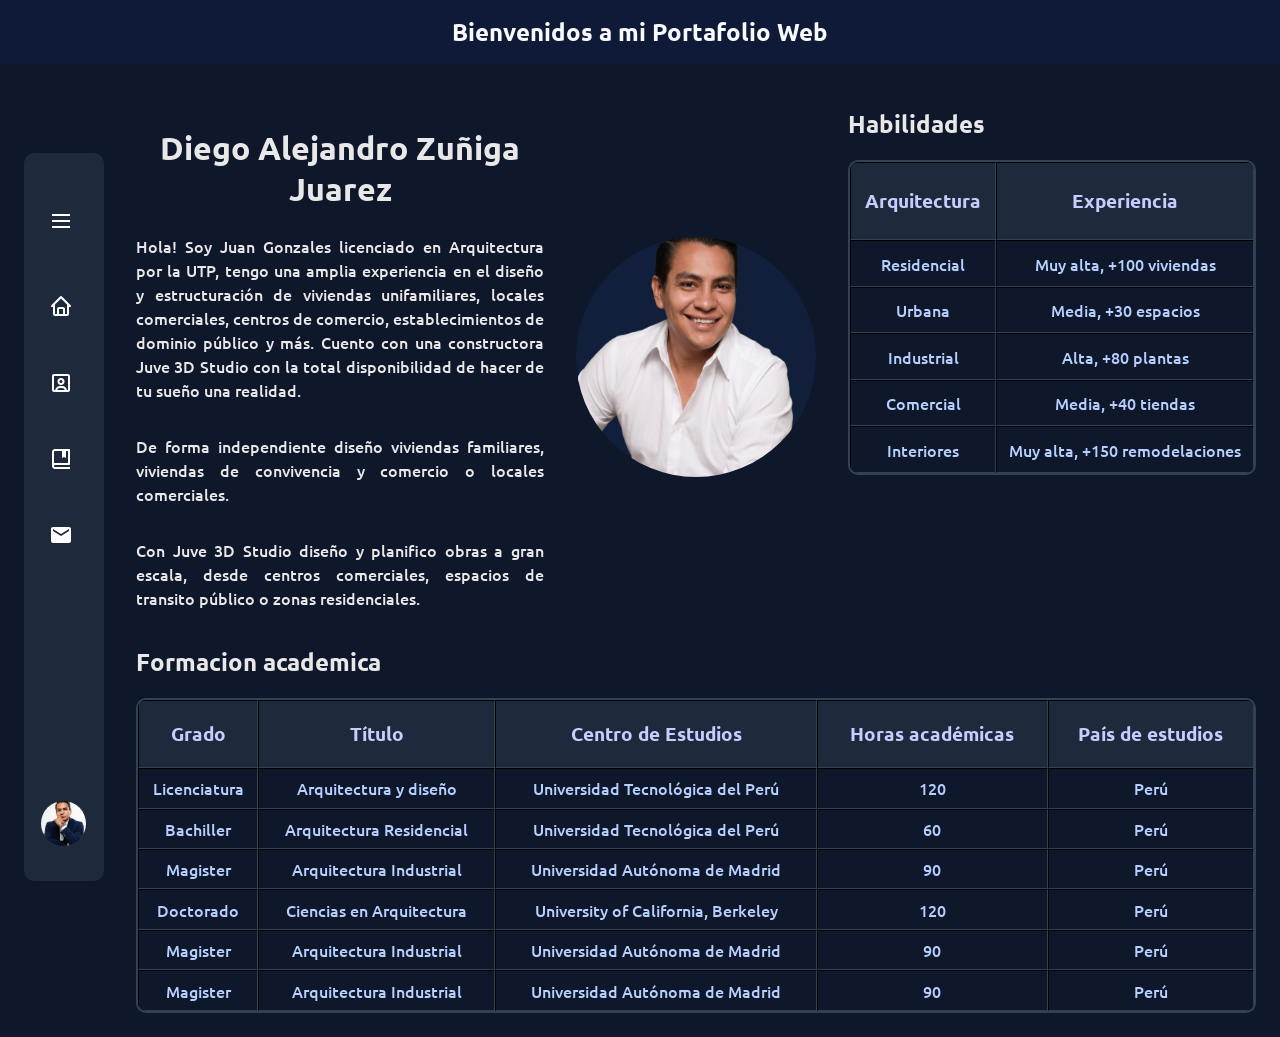
==== View/AboutMe.html @ 306dd465 "Correciones 17.05" ====
<!DOCTYPE html>
<html lang="es">

<head>
    <meta charset="UTF-8">
    <title>Juan Pablo Gonzales Rojas</title>
    <link rel="stylesheet" href="../CSS/Style-AboutMe.css">
    <link rel="Stylesheet" href="../CSS/Style-Sidebar.css">
    <link rel="Stylesheet" href="../CSS/Style-Body-Header.css">
    <link rel="preconnect" href="https://fonts.googleapis.com">
    <link rel="preconnect" href="https://fonts.gstatic.com" crossorigin>
    <link
        href="https://fonts.googleapis.com/css2?family=Ubuntu:ital,wght@0,300;0,400;0,500;0,700;1,300;1,400;1,500;1,700&display=swap"
        rel="stylesheet">

</head>

<body>
    <header>
        <h2>Bienvenidos a mi Portafolio Web</h2>
    </header>

    <div class="app_container">
        <aside class="sidebar">
            <ul class="sidebar_list">
                <li class="sidebar_element">
                    <svg xmlns="http://www.w3.org/2000/svg" width="24" height="24" fill="currentColor"
                        viewBox="0 0 24 24" class="sidebar_icon sidebar_icon-logo">
                        <path d="M3 5h18v2H3zm0 6h18v2H3zm0 6h18v2H3z"></path>
                    </svg>
                    <div class="sidebar_hide">
                        <h1 class="sidebar_text sidebar_text-logo">Menú</h1>
                    </div>
                </li>

                <li class="sidebar_element">
                    <a href="./Index.html" class="sidebar_link">
                        <svg xmlns="http://www.w3.org/2000/svg" width="24" height="24" fill="currentColor"
                            viewBox="0 0 24 24" class="sidebar_icon">
                            <path
                                d="M3 13h1v7c0 1.1.9 2 2 2h12c1.1 0 2-.9 2-2v-7h1c.4 0 .77-.24.92-.62.15-.37.07-.8-.22-1.09l-8.99-9a.996.996 0 0 0-1.41 0l-9.01 9c-.29.29-.37.72-.22 1.09s.52.62.92.62Zm7 7v-5h4v5zm2-15.59 6 6V20h-2v-5c0-1.1-.9-2-2-2h-4c-1.1 0-2 .9-2 2v5H6v-9.59z">
                            </path>
                        </svg>
                        <div class="sidebar_hide">
                            <p class="sidebar_text">Inicio</p>
                        </div>
                    </a>
                </li>

                <li class="sidebar_element">
                    <a href="./AboutMe.html" class="sidebar_link">
                        <svg xmlns="http://www.w3.org/2000/svg" width="24" height="24" fill="currentColor"
                            viewBox="0 0 24 24" class="sidebar_icon">
                            <path
                                d="M12 7c-2 0-3.5 1.5-3.5 3.5S10 14 12 14s3.5-1.5 3.5-3.5S14 7 12 7m0 5c-.88 0-1.5-.62-1.5-1.5S11.12 9 12 9s1.5.62 1.5 1.5S12.88 12 12 12">
                            </path>
                            <path
                                d="M19 3H5c-1.1 0-2 .9-2 2v14c0 1.1.9 2 2 2h14c1.1 0 2-.9 2-2V5c0-1.1-.9-2-2-2M8.18 19c.41-1.16 1.51-2 2.82-2h2c1.3 0 2.4.84 2.82 2H8.19Zm9.71 0a5 5 0 0 0-4.9-4h-2c-2.41 0-4.43 1.72-4.9 4h-1.1V5h14v14z">
                            </path>
                        </svg>
                        <div class="sidebar_hide">
                            <p class="sidebar_text">Sobre mí</p>
                        </div>
                    </a>
                </li>

                <li class="sidebar_element">
                    <a href="Projects.html" class="sidebar_link">
                        <svg xmlns="http://www.w3.org/2000/svg" width="24" height="24" fill="currentColor"
                            viewBox="0 0 24 24" class="sidebar_icon">
                            <path
                                d="M20 2H6C4.35 2 3 3.35 3 5v14c0 1.65 1.35 3 3 3h15v-2H6c-.55 0-1-.45-1-1s.45-1 1-1h14c.55 0 1-.45 1-1V3c0-.55-.45-1-1-1m-6 14H6c-.35 0-.69.07-1 .18V5c0-.55.45-1 1-1h7v7l2-1 2 1V4h2v12z">
                            </path>
                        </svg>
                        <div class="sidebar_hide">
                            <p class="sidebar_text">Proyectos</p>
                        </div>
                    </a>
                </li>

                <li class="sidebar_element">
                    <a href="Contact.html" class="sidebar_link">
                        <svg xmlns="http://www.w3.org/2000/svg" width="24" height="24" fill="currentColor"
                            viewBox="0 0 24 24" class="sidebar_icon">
                            <path
                                d="M20 4H4c-1.1 0-2 .9-2 2v12c0 1.1.9 2 2 2h16c1.1 0 2-.9 2-2V6c0-1.1-.9-2-2-2m0 4l-8 5-8-5V6l8 5 8-5v2z">
                            </path>
                        </svg>
                        <div class="sidebar_hide">
                            <p class="sidebar_text">Contacto</p>
                        </div>
                    </a>
                </li>

                <li class="sidebar_element sidebar_element-avatar">
                    <img src="../Recursos/Arqui.png" class="sidebar_icon sidebar_avatar-icon" alt="Foto Perfil">
                    <div class="sidebar_hide">
                        <h3 class="sidebar_avatar-title">Diego Zuñiga</h3>
                        <p class="sidebar_avatar-text">Arquitecto</p>
                    </div>
                </li>
            </ul>
        </aside>

        <main class="content">
            <div class="content_header">
                <div class="intro_text">
                    <h1> Diego Alejandro Zuñiga Juarez </h1>
                    <p> Hola! Soy Juan Gonzales licenciado en Arquitectura por la UTP, tengo una amplia experiencia en
                        el
                        diseño y estructuración de viviendas unifamiliares,
                        locales comerciales, centros de comercio, establecimientos de dominio público y más.
                        Cuento con una constructora Juve 3D Studio con la total disponibilidad de hacer de tu sueño una
                        realidad.
                    </p>
                    <p> De forma independiente diseño viviendas familiares, viviendas de convivencia y comercio o
                        locales
                        comerciales.</p>
                    <p> Con Juve 3D Studio diseño y planifico obras a gran escala, desde centros comerciales, espacios
                        de
                        transito público o zonas residenciales.</p>
                </div>

                <div class="intro_image">
                    <img src="../Recursos/ElArqui.png" alt="MiArqui">
                </div>

                <div class="table_skills">
                    <h2>Habilidades</h2>
                    <div class="table">
                        <table border="1">
                            <tr>
                                <th>Arquitectura</th>
                                <th>Experiencia</th>
                            </tr>
                            <tr>
                                <td>Residencial</td>
                                <td>Muy alta, +100 viviendas</td>
                            </tr>
                            <tr>
                                <td>Urbana</td>
                                <td>Media, +30 espacios</td>
                            </tr>
                            <tr>
                                <td>Industrial</td>
                                <td>Alta, +80 plantas</td>
                            </tr>
                            <tr>
                                <td>Comercial</td>
                                <td>Media, +40 tiendas</td>
                            </tr>
                            <tr>
                                <td>Interiores</td>
                                <td>Muy alta, +150 remodelaciones</td>
                            </tr>
                        </table>
                    </div>

                </div>
            </div>

            <div class="table_study">
                <h2>Formacion academica</h2>
                <div class="table">
                    <table border="1">
                        <tr>
                            <th>Grado</th>
                            <th>Título</th>
                            <th>Centro de Estudios</th>
                            <th>Horas académicas</th>
                            <th>País de estudios</th>
                        </tr>
                        <tr>
                            <td>Licenciatura</td>
                            <td>Arquitectura y diseño</td>
                            <td>Universidad Tecnológica del Perú</td>
                            <td>120</td>
                            <td>Perú</td>
                        </tr>
                        <tr>
                            <td>Bachiller</td>
                            <td>Arquitectura Residencial</td>
                            <td>Universidad Tecnológica del Perú</td>
                            <td>60</td>
                            <td>Perú</td>
                        </tr>
                        <tr>
                            <td>Magister</td>
                            <td>Arquitectura Industrial</td>
                            <td>Universidad Autónoma de Madrid</td>
                            <td>90</td>
                            <td>Perú</td>
                        </tr>
                        <tr>
                            <td>Doctorado</td>
                            <td>Ciencias en Arquitectura</td>
                            <td>University of California, Berkeley</td>
                            <td>120</td>
                            <td>Perú</td>
                        </tr>
                        <tr>
                            <td>Magister</td>
                            <td>Arquitectura Industrial</td>
                            <td>Universidad Autónoma de Madrid</td>
                            <td>90</td>
                            <td>Perú</td>
                        </tr>
                        <tr>
                            <td>Magister</td>
                            <td>Arquitectura Industrial</td>
                            <td>Universidad Autónoma de Madrid</td>
                            <td>90</td>
                            <td>Perú</td>
                        </tr>
                    </table>
                </div>
            </div>


        </main>
    </div>

</body>


</html>
---- CSS/Style-AboutMe.css ----
/* --- 1. BASE --- */
html {
    scroll-behavior: smooth;
    /* Hace que el desplazamiento sea fluido */
}

/* --- 3. CONTENT --- */

.content {
    flex: 1;
    /* Permite que el elemento crezca para ocupar todo el espacio restante */
    display: flex;
    flex-direction: column;
    color: #E8E8E8;
    transition: all 0.4s ease;
    min-width: 0;
    /* Asegura que el contenedor pueda encogerse correctamente en contextos flex */
}

.content_header {
    display: flex;
    gap: 2rem;
    align-items: stretch;
    /* Alinea los elementos hijos para que se estiren a lo largo del eje transversal */
    justify-content: space-between;
    /* Distribuye el espacio entre los elementos hijos, dejando el máximo espacio posible entre ellos */
}

.intro_text {
    padding-top: 2.5rem;
    flex: 1;
    /* Permite que esta sección crezca para ocupar el doble del espacio en comparación con otros elementos flexibles */
    display: flex;
    flex-direction: column;
    text-align: justify;
    /* Alinea el texto de forma que los bordes izquierdo y derecho sean rectos */
}

.intro_text h1 {
    text-align: center;
    /* Alinea el título al inicio del contenedor */
    margin: 0 0 0.5rem 0;
    transition: transform 0.4s ease, box-shadow 0.4s ease;
}

.intro_text h1:hover {
    cursor: default;
    transform: scale(1.1);
}

.intro_text p {
    line-height: 1.5;
    /* Mejora la legibilidad al aumentar el espacio entre líneas */
    transition: transform 0.4s ease, box-shadow 0.4s ease;
}

.intro_text p:hover {
    cursor: default;
    transform: scale(1.02);
}

.intro_image {
    flex: 0;
    /* Permite que esta sección crezca para ocupar el mismo espacio que otros elementos flexibles */
    display: flex;
    justify-content: center;
    /* Alinea la imagen horizontalmente al centro */
    align-items: center;
    /* Alinea la imagen verticalmente al centro */
}

.intro_image img {
    height: auto;
    width: 15rem;
    border-radius: 50%;
    transition: transform 0.4s ease, box-shadow 0.4s ease;
}

.intro_image img:hover {
    transform: translateY(-10px);
    box-shadow: 0 10px 20px #7AD4FF;
}

table {
    border-collapse: separate;
    /* Elimina el espacio entre bordes de celdas */
    border: 2px solid #334155;
    border-radius: 10px;
    /* Redondea las esquinas de la tabla */
    border-spacing: 0;
    /* Elimina el espacio entre celdas */
    overflow: hidden;
    /* Oculta cualquier contenido que sobresalga de los límites de la tabla */
    text-align: center;
    color: #B5D0FF;
}

table th {
    background-color: #1E293B;
    color: #C7CEFF;
    padding: 0.5rem;
    font-size: 1.2rem;
}

table tr:hover {
    background-color: #111E38;
    color: #E8E8E8;
}

.table_study {
    flex: 1;
    display: flex;
    flex-direction: column;
    transition: transform 0.4s ease, box-shadow 0.4s ease;
}

.table_skills {
    flex: 1;
    /* Permite que esta sección crezca para ocupar el mismo espacio que otros elementos flexibles */
    display: flex;
    flex-direction: column;
}

.table_study table,
.table_skills table {
    width: 100%;
    height: 35vh;
    transition: transform 0.4s ease, box-shadow 0.4s ease;
}

.table_skills h2,
.table_study h2 {
    transition: transform 0.4s ease, box-shadow 0.4s ease;
}

.table_skills h2:hover,
.table_study h2:hover {
    transform: translateX(8px);
}

.table_study table:hover,
.table_skills table:hover {
    transform: translateY(-5px);
    box-shadow: 0 5px 10px #7AD4FF;
}
---- CSS/Style-Sidebar.css ----
.sidebar {
    margin-top: 65px; /* Crea un margen superior externo */
    height: 18cm; /* Define una altura fija en centímetros */
    background-color: #1E293B; /* Define el color de fondo */
    border-radius: 10px; /* Redondea las esquinas del contenedor */
    width: 80px; /* Estado cerrado */
    padding: 1.5rem 0;
    flex-shrink: 0; /* Evita que el elemento se encoja si falta espacio en el contenedor flex */
    transition: width 0.4s cubic-bezier(0.4, 0, 0.2, 1); /* Suaviza el cambio de ancho con una curva de velocidad */
    display: flex;
    flex-direction: column;
    overflow: hidden; /* Oculta cualquier contenido que sobresalga de los límites del contenedor */
}

.sidebar:hover {
    width: 260px; /* Estado abierto */
}

.sidebar_list {
    list-style: none; /* Elimina los puntos o viñetas de la lista */
    padding: 0;
    margin: 0;
    height: 100%;
    display: flex;
    flex-direction: column;
    gap: .4rem;
}

.sidebar_element {
    width: 100%;
    padding: .5rem .8rem;
    box-sizing: border-box;
    display: flex;
    align-items: center;
    color: #fff;
    fill: #fff; /* Define el color de relleno para elementos SVG (iconos) */
    transition: background 0.3s ease;
}

.sidebar_element:not(:has(.sidebar_icon-logo, .sidebar_avatar-title)):hover {
   color: #B8B8B8;
   fill: #B8B8B8;
   background-color: #363636;
   cursor: pointer; /* Cambia el cursor a una mano al pasar por encima */
}   

.sidebar_link {
    text-decoration: none;
    color: inherit;
    display: flex;
    align-items: center;
    width: 100%;
    height: 100%;
}

.sidebar_icon {
    width: 24px;
    height: 24px;
    flex-shrink: 0;
    margin-left: 12px;
}

.sidebar_hide {
    width: fit-content; /* Ajusta el ancho automáticamente al tamaño del contenido interno */
    opacity: 0; /* Hace que el elemento sea totalmente transparente */
    white-space: nowrap; /* Evita que el texto salte a una nueva línea */
    transition: opacity 0.3s ease;
    margin-left: 2rem;
}

.sidebar:hover .sidebar_hide {
    opacity: 1; /* Hace que el elemento sea totalmente visible */
}

.sidebar_element-avatar {
    margin-top: auto; /* Empuja el elemento hacia el final del contenedor flex vertical */
    width: 100%;
    display: flex;
    align-items: center;
    padding: 10px 5px;
}

.sidebar_avatar-icon {
    width: 45px;
    height: 45px;
    object-fit: cover; /* Ajusta la imagen para cubrir el área sin deformarse */
    border-radius: 50%; /* Convierte el contenedor en un círculo perfecto */
    flex-shrink: 0;
}

.sidebar_avatar-title {
    margin: 0;
    font-size: 1.4rem; /* Define el tamaño de la fuente */
    font-weight: 700;
    white-space: nowrap;
}

.sidebar_avatar-text {
    margin: 0;
    font-size: 0.85rem;
    color: #666;
    white-space: nowrap;
}
---- CSS/Style-Body-Header.css ----
body {
    font-family: "Ubuntu", sans-serif; /* Define la tipografía del documento */
    font-weight: 500; /* Define el grosor de la fuente */
    margin: 0; /* Elimina el espacio externo predeterminado del navegador */
    min-height: 100vh; /* Asegura que el cuerpo mida al menos el alto total de la pantalla */
    background: #0F172A; /* Crea un fondo con degradado de colores */
    background-size: cover; /* Ajusta el fondo para que cubra todo el contenedor */
    background-attachment: fixed; /* Mantiene el fondo estático al hacer scroll */
}

header {
    background-color: #0F1A38; /* Define el color de fondo del encabezado */
    width: 100%; /* Define el ancho al total disponible */
    box-sizing: border-box; /* Incluye el marign y bordes dentro del ancho total del elemento */
    padding-top: 1rem; /* Espacio entre la parte superior y el contenido */
    padding-bottom: 1rem; /* Espacio entre la parte inferior y el contenido */
    display: flex;
    justify-content: center; /* Alinea el contenido horizontalmente al centro en flex */
    align-items: center; /* Alinea el contenido verticalmente al centro en flex */
}

header h2 {
    margin: 0; /* Reinicia los márgenes por defecto del título */
    color: #F8FAFC; /* Define el color del texto */
}

.app_container {
    display: flex;
    flex-direction: row; /* Alinea los elementos hijos de forma horizontal */
    width: 100%;
    padding: 1.5rem;
    gap: 2rem; /* Define el espacio de separación entre elementos hijos */
    box-sizing: border-box;
}
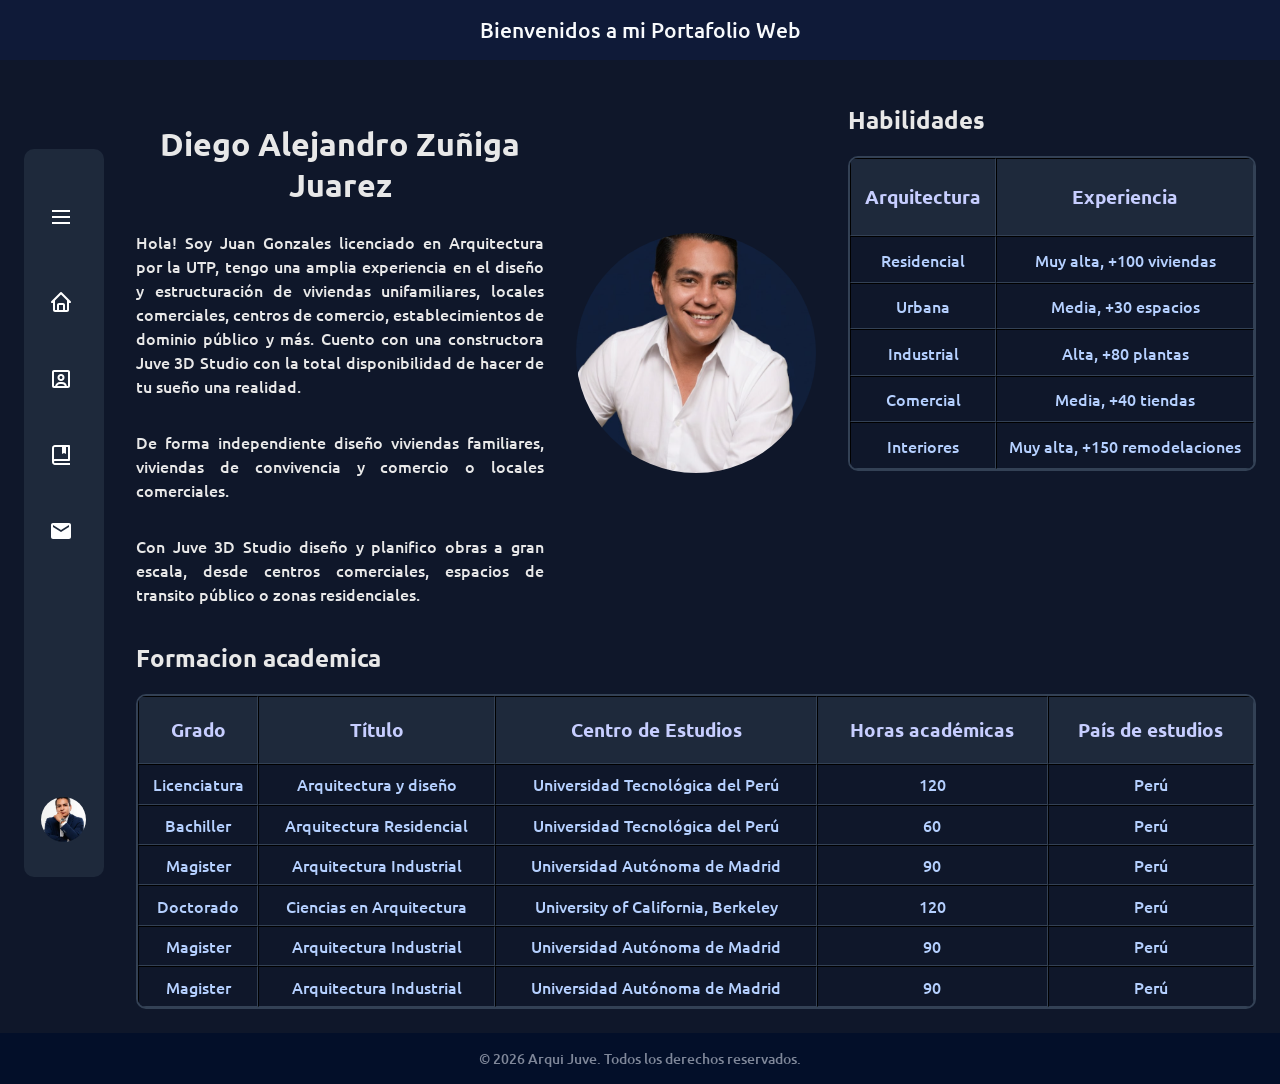
==== commit d135d62f: "Pagina Contact" ====
--- a/View/AboutMe.html
+++ b/View/AboutMe.html
@@ -17,7 +17,7 @@
 
 <body>
     <header>
-        <h2>Bienvenidos a mi Portafolio Web</h2>
+        <p>Bienvenidos a mi Portafolio Web</p>
     </header>
 
     <div class="app_container">
@@ -219,7 +219,9 @@
 
         </main>
     </div>
-
+    <footer>
+        <p>&copy; 2026 Arqui Juve. Todos los derechos reservados.</p>
+    </footer>
 </body>
 
 
--- a/CSS/Style-Sidebar.css
+++ b/CSS/Style-Sidebar.css
@@ -40,7 +40,7 @@
 .sidebar_element:not(:has(.sidebar_icon-logo, .sidebar_avatar-title)):hover {
    color: #B8B8B8;
    fill: #B8B8B8;
-   background-color: #363636;
+   background-color: #667EB0;
    cursor: pointer; /* Cambia el cursor a una mano al pasar por encima */
 }   
 
--- a/CSS/Style-Body-Header.css
+++ b/CSS/Style-Body-Header.css
@@ -19,7 +19,8 @@
     align-items: center; /* Alinea el contenido verticalmente al centro en flex */
 }
 
-header h2 {
+header p {
+    font-size: 1.3rem; /* Define el tamaño de la fuente del encabezado */
     margin: 0; /* Reinicia los márgenes por defecto del título */
     color: #F8FAFC; /* Define el color del texto */
 }
@@ -31,4 +32,17 @@
     padding: 1.5rem;
     gap: 2rem; /* Define el espacio de separación entre elementos hijos */
     box-sizing: border-box;
+}
+
+footer {
+    background-color: #030F29; /* Define el color de fondo del pie de página */
+    width: 100%;
+    text-align: center; /* Alinea el texto al centro */
+}
+
+footer p {
+    font-size: 0.9rem; /* Define el tamaño de la fuente del pie de página */
+    margin: 0; /* Reinicia los márgenes por defecto del título */
+    padding: 1rem; /* Agrega espacio interno alrededor del texto */
+    color: #7F8799; /* Define el color del texto */
 }
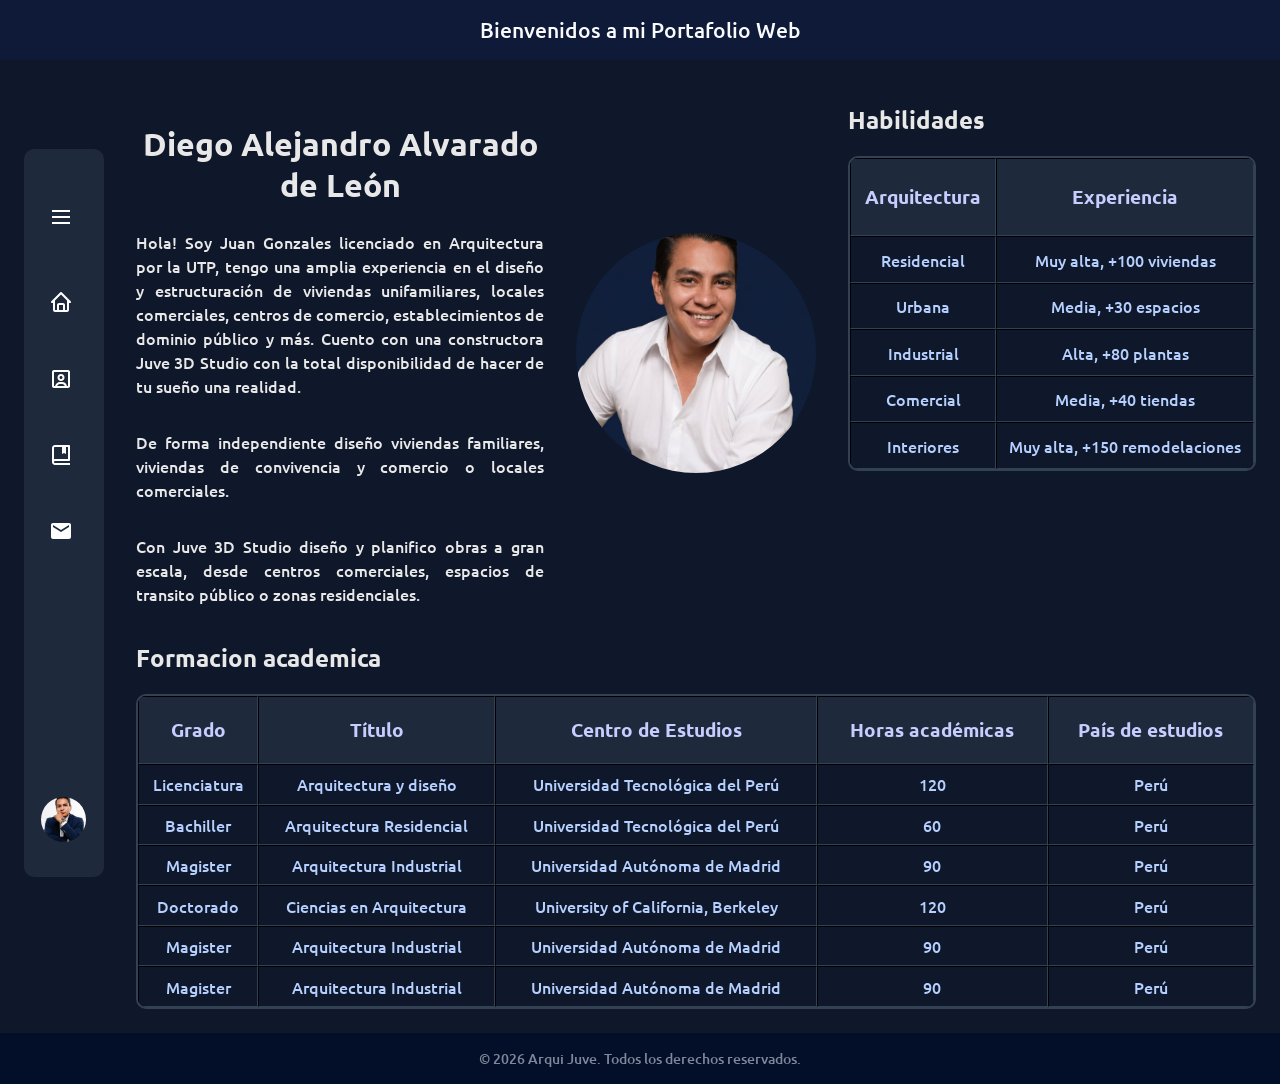
==== commit 8dd3cb53: "Correccion de Nombre" ====
--- a/View/AboutMe.html
+++ b/View/AboutMe.html
@@ -105,7 +105,7 @@
         <main class="content">
             <div class="content_header">
                 <div class="intro_text">
-                    <h1> Diego Alejandro Zuñiga Juarez </h1>
+                    <h1> Diego Alejandro Alvarado de León </h1>
                     <p> Hola! Soy Juan Gonzales licenciado en Arquitectura por la UTP, tengo una amplia experiencia en
                         el
                         diseño y estructuración de viviendas unifamiliares,
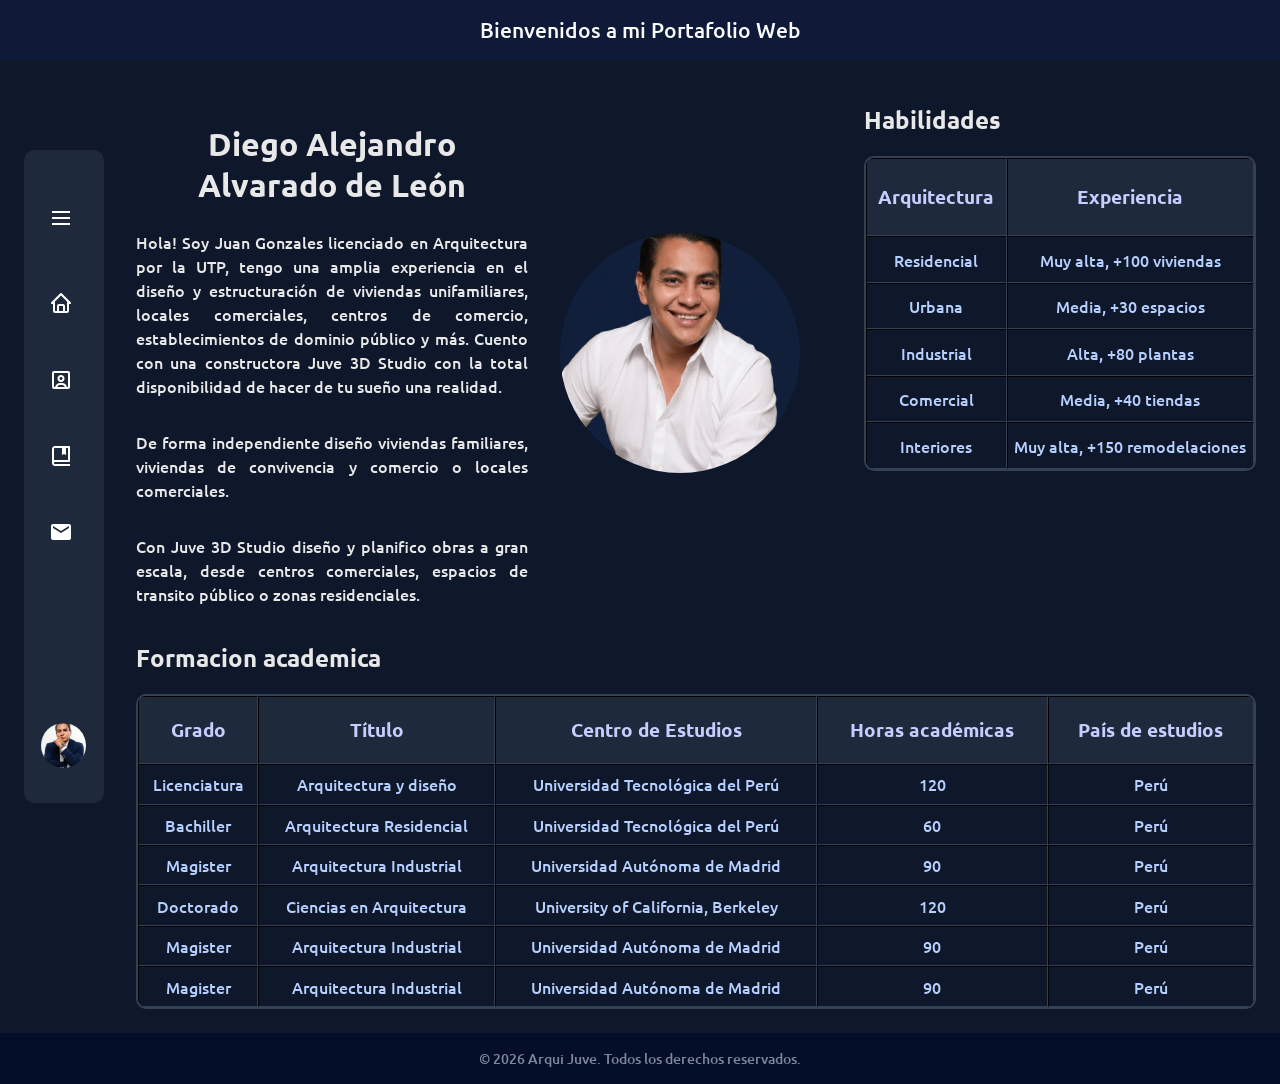
==== commit 3b8ff75a: "Actualizacion" ====
--- a/View/AboutMe.html
+++ b/View/AboutMe.html
@@ -3,6 +3,7 @@
 
 <head>
     <meta charset="UTF-8">
+    <meta name="viewport" content="width=device-width, initial-scale=1.0">
     <title>Juan Pablo Gonzales Rojas</title>
     <link rel="stylesheet" href="../CSS/Style-AboutMe.css">
     <link rel="Stylesheet" href="../CSS/Style-Sidebar.css">
@@ -95,7 +96,7 @@
                 <li class="sidebar_element sidebar_element-avatar">
                     <img src="../Recursos/Arqui.png" class="sidebar_icon sidebar_avatar-icon" alt="Foto Perfil">
                     <div class="sidebar_hide">
-                        <h3 class="sidebar_avatar-title">Diego Zuñiga</h3>
+                        <h3 class="sidebar_avatar-title">Diego de León</h3>
                         <p class="sidebar_avatar-text">Arquitecto</p>
                     </div>
                 </li>
@@ -123,7 +124,7 @@
 
                 <div class="intro_image">
                     <img src="../Recursos/ElArqui.png" alt="MiArqui">
-                </div>
+                </div><br>
 
                 <div class="table_skills">
                     <h2>Habilidades</h2>
--- a/CSS/Style-AboutMe.css
+++ b/CSS/Style-AboutMe.css
@@ -70,15 +70,15 @@
 }
 
 .intro_image img {
-    height: auto;
-    width: 15rem;
-    border-radius: 50%;
-    transition: transform 0.4s ease, box-shadow 0.4s ease;
+    height: auto; /* Mantiene la proporción original de la imagen */
+    width: 15rem; /* Define un ancho fijo para la imagen */
+    border-radius: 50%; /* Hace que la imagen sea circular */
+    transition: transform 0.4s ease, box-shadow 0.4s ease; /* Agrega una transición suave para transformaciones y sombras */
 }
 
 .intro_image img:hover {
-    transform: translateY(-10px);
-    box-shadow: 0 10px 20px #7AD4FF;
+    transform: translateY(-10px); /* Eleva la imagen ligeramente al pasar el cursor por encima */
+    box-shadow: 0 10px 20px #7AD4FF; /* Agrega una sombra azul brillante para resaltar la imagen */
 }
 
 table {
@@ -142,4 +142,64 @@
 .table_skills table:hover {
     transform: translateY(-5px);
     box-shadow: 0 5px 10px #7AD4FF;
+}
+
+/* --- 4. RESPONSIVE --- */
+@media (max-width: 768px) {
+    .content_header {
+        flex-direction: column;
+        align-items: center;
+        gap: 1.5rem;
+    }
+
+    /* 1. El título de los párrafos */
+    .intro_text {
+        display: contents;
+        width: 98%; 
+    }
+
+    /* 2. Asignamos el ORDEN 1 al Nombre */
+    .intro_text h1 {
+        order: 1;
+        text-align: center;
+        margin-top: 1rem;
+    }
+
+    /* 3. Foto */
+    .intro_image {
+        order: 2;
+        margin: 0.5rem 0;
+    }
+
+    /* 4. Descripción (párrafos) */
+    .intro_text p {
+        order: 3;
+        width: 98%; /* Para que ocupe el ancho correcto */
+        text-align: justify;
+    }
+
+    /* 5. Tablas de Habilidades y Formación Académica */
+    .table_skills {
+        order: 4;
+        width: 100%;
+        margin-top: 1rem;
+    }
+
+    /* 6. Formación Académica */
+    .table_study {
+        width: 100%;
+        margin-top: 2rem;
+    }
+
+    .table {
+        width: 100%;
+        overflow-x: auto; /* Permite deslizar hacia los lados con el dedo */
+        display: block;
+        padding-bottom: 10px; 
+    }
+
+    table {
+        width: 100%;
+        min-width: 500px; /* Evita que las columnas se aplasten demasiado */
+    }
 }
--- a/CSS/Style-Sidebar.css
+++ b/CSS/Style-Sidebar.css
@@ -1,6 +1,6 @@
 .sidebar {
     margin-top: 65px; /* Crea un margen superior externo */
-    height: 18cm; /* Define una altura fija en centímetros */
+    height: 16cm; /* Define una altura fija en centímetros */
     background-color: #1E293B; /* Define el color de fondo */
     border-radius: 10px; /* Redondea las esquinas del contenedor */
     width: 80px; /* Estado cerrado */
@@ -10,6 +10,8 @@
     display: flex;
     flex-direction: column;
     overflow: hidden; /* Oculta cualquier contenido que sobresalga de los límites del contenedor */
+    position: sticky;
+    top: 16.7%;
 }
 
 .sidebar:hover {
@@ -100,4 +102,58 @@
     font-size: 0.85rem;
     color: #666;
     white-space: nowrap;
-}+}
+
+/* --- 6. RESPONSIVE --- */
+@media (max-width: 768px) {
+    .sidebar {
+        width: 100% !important;
+        height: 60px; /* Altura de la barra móvil */
+        margin: 0 !important;
+        border-radius: 0 !important;
+        position: fixed !important; /* La clava en la parte inferior */
+        bottom: 0 !important;
+        left: 0 !important;
+        z-index: 1000;
+        padding: 0 !important;
+        top: 0;
+    }
+
+    .sidebar_list {
+        display: flex !important;
+        flex-direction: row ; /* FUERZA a que sea horizontal */
+        width: 100%;
+        height: 100%;
+        justify-content: space-evenly !important; /* Separa los íconos equitativamente */
+        align-items: center !important;
+        padding: 0;
+        margin: 0;
+    }
+
+    .sidebar_element {
+        width: auto !important; /* QUITA el 100% de ancho de escritorio que los apilaba */
+        flex: 1;
+        display: flex;
+        justify-content: center;
+        align-items: center;
+        padding: 0 !important;
+    }
+
+    .sidebar_link {
+        width: 100%;
+        justify-content: center !important;
+    }
+
+    .sidebar_icon {
+        margin: 0 !important; /* Quita el margen izquierdo de escritorio */
+        width: 28px; /* Un poco más grandes para que se vean bien en el celular */
+        height: 28px;
+    }
+
+    /* Ocultamos los textos, el logo de "Menú" y la foto de perfil */
+    .sidebar_hide, 
+    .sidebar_element-avatar, 
+    .sidebar_list li:first-child { 
+        display: none !important; 
+    }
+}
--- a/CSS/Style-Body-Header.css
+++ b/CSS/Style-Body-Header.css
@@ -45,4 +45,13 @@
     margin: 0; /* Reinicia los márgenes por defecto del título */
     padding: 1rem; /* Agrega espacio interno alrededor del texto */
     color: #7F8799; /* Define el color del texto */
-}+}
+/* --- RESPONSIVE --- */
+@media (max-width: 768px) {
+    .app_container {
+        flex-direction: column; /* Apila el contenido verticalmente */
+        padding: 1rem;
+        padding-bottom: 85px; /* IMPORTANTE: Da espacio extra abajo para que la barra no tape las tarjetas */
+        gap: 1rem;
+    }
+}
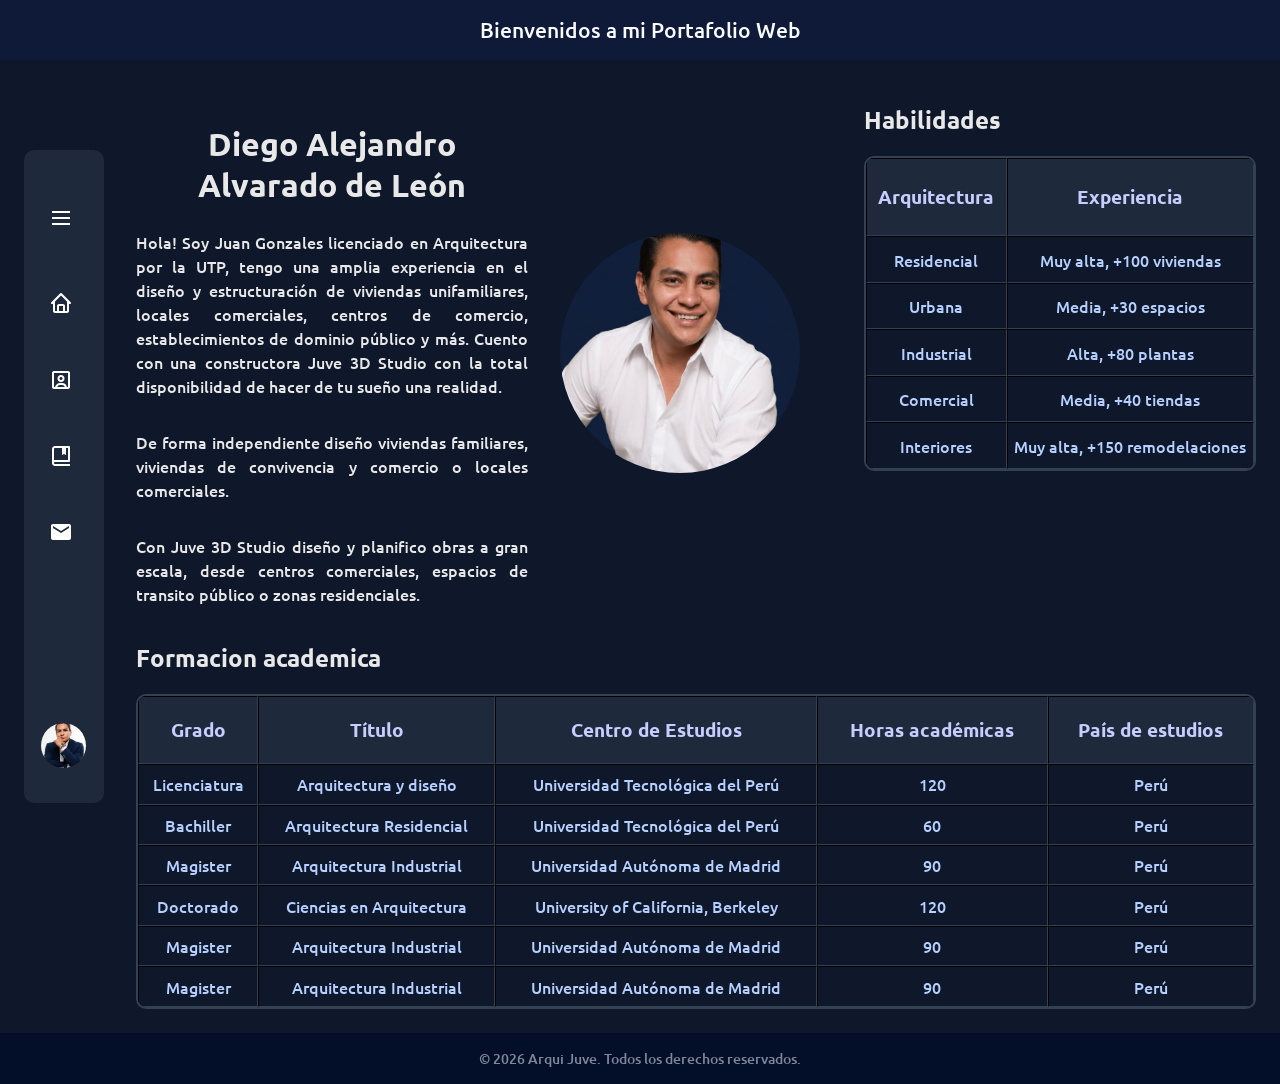
==== commit 76a776dd: "Eduardo: Scroll-animation, filter-projects" ====
--- a/View/AboutMe.html
+++ b/View/AboutMe.html
@@ -8,6 +8,7 @@
     <link rel="stylesheet" href="../CSS/Style-AboutMe.css">
     <link rel="Stylesheet" href="../CSS/Style-Sidebar.css">
     <link rel="Stylesheet" href="../CSS/Style-Body-Header.css">
+    <link rel="Stylesheet" href="../CSS/Style-Admin.css">
     <link rel="preconnect" href="https://fonts.googleapis.com">
     <link rel="preconnect" href="https://fonts.gstatic.com" crossorigin>
     <link
@@ -93,7 +94,7 @@
                     </a>
                 </li>
 
-                <li class="sidebar_element sidebar_element-avatar">
+                <li class="sidebar_element sidebar_element-avatar" id="avatar-admin-btn">
                     <img src="../Recursos/Arqui.png" class="sidebar_icon sidebar_avatar-icon" alt="Foto Perfil">
                     <div class="sidebar_hide">
                         <h3 class="sidebar_avatar-title">Diego de León</h3>
@@ -104,7 +105,7 @@
         </aside>
 
         <main class="content">
-            <div class="content_header">
+            <div class="content_header scroll_fade">
                 <div class="intro_text">
                     <h1> Diego Alejandro Alvarado de León </h1>
                     <p> Hola! Soy Juan Gonzales licenciado en Arquitectura por la UTP, tengo una amplia experiencia en
@@ -160,7 +161,7 @@
                 </div>
             </div>
 
-            <div class="table_study">
+            <div class="table_study scroll_fade">
                 <h2>Formacion academica</h2>
                 <div class="table">
                     <table border="1">
@@ -220,10 +221,43 @@
 
         </main>
     </div>
+    
     <footer>
         <p>&copy; 2026 Arqui Juve. Todos los derechos reservados.</p>
     </footer>
+
+    <div id="admin-modal" class="admin-modal-overlay" style="display: none;">
+        <div class="admin-modal-content">
+            <h2>Panel de Administración</h2>
+            <form id="admin-login-form">
+                <div class="form_grupo_admin">
+                    <label for="admin-user">Usuario:</label>
+                    <input type="text" id="admin-user" required placeholder="Ingresa usuario">
+                </div>
+                <div class="form_grupo_admin">
+                    <label for="admin-pass">Contraseña:</label>
+                    <input type="password" id="admin-pass" required placeholder="Ingresa contraseña">
+                </div>
+                <p id="login-error" style="color: #ff6b6b; font-size: 0.9rem; margin: 0; min-height: 1.2rem;"></p>
+                <div class="admin-modal-buttons">
+                    <button type="submit" class="btn-admin btn-save">Ingresar</button>
+                    <button type="button" id="close-admin-modal" class="btn-admin btn-cancel">Cancelar</button>
+                </div>
+            </form>
+        </div>
+    </div>
+
+    <div id="admin-bar"
+        style="display: none; background: #22c55e; color: white; text-align: center; padding: 10px; position: fixed; top: 0; left: 0; width: 100%; z-index: 9999; font-weight: bold; font-family: sans-serif;">
+        Modo Administrador Activo | Haz doble clic sobre cualquier texto para editarlo o sobre una imagen para cambiar
+        su ruta.
+        <button id="btn-logout"
+            style="margin-left: 20px; background: #ef4444; color: white; border: none; padding: 3px 10px; border-radius: 4px; cursor: pointer;">Salir</button>
+    </div>
+
+    <script src="../JS/Scroll-Animations.js"></script>
+      <script src="../JS/Admin.js"></script>
 </body>
 
-
+    
 </html>
--- a/CSS/Style-Sidebar.css
+++ b/CSS/Style-Sidebar.css
@@ -68,10 +68,12 @@
     white-space: nowrap; /* Evita que el texto salte a una nueva línea */
     transition: opacity 0.3s ease;
     margin-left: 2rem;
+    pointer-events: none; /* Evita que el elemento reciba eventos del mouse mientras es invisible */
 }
 
 .sidebar:hover .sidebar_hide {
     opacity: 1; /* Hace que el elemento sea totalmente visible */
+    pointer-events: auto; /* Permite que el elemento reciba eventos del mouse cuando es visible */
 }
 
 .sidebar_element-avatar {
--- a/CSS/Style-Body-Header.css
+++ b/CSS/Style-Body-Header.css
@@ -55,3 +55,12 @@
         gap: 1rem;
     }
 }
+.scroll_fade {
+    opacity: 0;
+    transform: translateY(40px);
+    transition: opacity 0.7s ease, transform 0.7s ease;
+}
+.scroll_fade.is-visible {
+    opacity: 1;
+    transform: translateY(0);
+}
--- a/CSS/Style-Admin.css
+++ b/CSS/Style-Admin.css
@@ -0,0 +1,91 @@
+.admin-modal-overlay {
+    position: fixed;
+    top: 0;
+    left: 0;
+    width: 100vw;
+    height: 100vh;
+    background-color: rgba(15, 23, 42, 0.85); /* Fondo oscuro translúcido */
+    display: flex;
+    justify-content: center;
+    align-items: center;
+    z-index: 10000; /* Siempre encima de todo */
+}
+
+.admin-modal-content {
+    background-color: #1e293b;
+    border: 2px solid #334155;
+    padding: 2.5rem;
+    border-radius: 15px;
+    width: 90%;
+    max-width: 400px;
+    box-shadow: 0 20px 25px -5px rgba(0, 0, 0, 0.5);
+    color: #f8fafc;
+    font-family: 'Ubuntu', sans-serif;
+}
+
+.admin-modal-content h2 {
+    margin-top: 0;
+    margin-bottom: 1.5rem;
+    text-align: center;
+    font-size: 1.5rem;
+    color: #38bdf8;
+}
+
+.form_grupo_admin {
+    display: flex;
+    flex-direction: column;
+    gap: 8px;
+    margin-bottom: 1.2rem;
+}
+
+.form_grupo_admin label {
+    font-size: 0.9rem;
+    color: #94a3b8;
+}
+
+.form_grupo_admin input {
+    padding: 10px;
+    border: 1px solid #334155;
+    border-radius: 6px;
+    background-color: #0f172a;
+    color: #fff;
+    outline: none;
+    font-size: 1rem;
+}
+
+.form_grupo_admin input:focus {
+    border-color: #38bdf8;
+    box-shadow: 0 0 0 2px rgba(56, 189, 248, 0.2);
+}
+
+.admin-modal-buttons {
+    display: flex;
+    gap: 10px;
+    justify-content: flex-end;
+    margin-top: 1.5rem;
+}
+
+.btn-admin {
+    padding: 10px 20px;
+    border: none;
+    border-radius: 6px;
+    cursor: pointer;
+    font-weight: 600;
+    font-size: 0.9rem;
+}
+
+.btn-save {
+    background-color: #38bdf8;
+    color: #0f172a;
+}
+
+.btn-cancel {
+    background-color: #475569;
+    color: #f8fafc;
+}
+
+/* Efecto visual opcional para identificar qué elementos son editables */
+.admin-editable:hover {
+    outline: 2px dashed #38bdf8 !important;
+    cursor: pointer;
+}
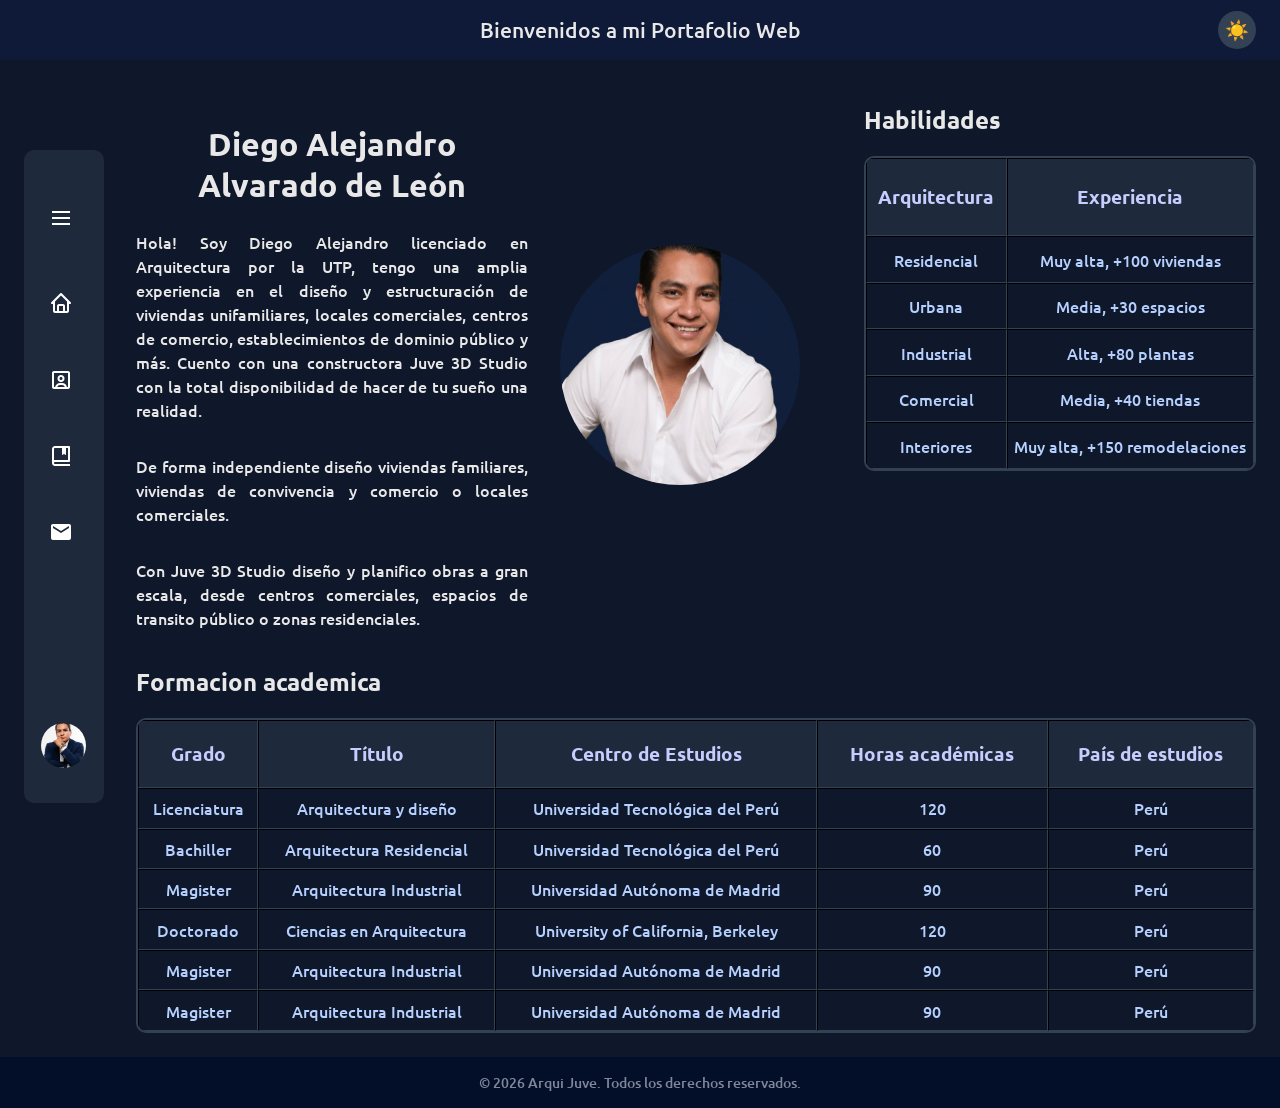
==== commit 5afa426f: "cambio de tema Juan" ====
--- a/View/AboutMe.html
+++ b/View/AboutMe.html
@@ -4,7 +4,8 @@
 <head>
     <meta charset="UTF-8">
     <meta name="viewport" content="width=device-width, initial-scale=1.0">
-    <title>Juan Pablo Gonzales Rojas</title>
+    <title>JDiego Alejandro Alvarado de León</title>
+    <link rel="stylesheet" href="../CSS/Style-Theme.css">
     <link rel="stylesheet" href="../CSS/Style-AboutMe.css">
     <link rel="Stylesheet" href="../CSS/Style-Sidebar.css">
     <link rel="Stylesheet" href="../CSS/Style-Body-Header.css">
@@ -20,6 +21,7 @@
 <body>
     <header>
         <p>Bienvenidos a mi Portafolio Web</p>
+        <button id="theme-toggle-btn" aria-label="Cambiar tema">☀️</button>
     </header>
 
     <div class="app_container">
@@ -34,9 +36,8 @@
                         <h1 class="sidebar_text sidebar_text-logo">Menú</h1>
                     </div>
                 </li>
-
-                <li class="sidebar_element">
-                    <a href="./Index.html" class="sidebar_link">
+                <li class="sidebar_element">
+                    <a href="Index.html" class="sidebar_link">
                         <svg xmlns="http://www.w3.org/2000/svg" width="24" height="24" fill="currentColor"
                             viewBox="0 0 24 24" class="sidebar_icon">
                             <path
@@ -108,7 +109,7 @@
             <div class="content_header scroll_fade">
                 <div class="intro_text">
                     <h1> Diego Alejandro Alvarado de León </h1>
-                    <p> Hola! Soy Juan Gonzales licenciado en Arquitectura por la UTP, tengo una amplia experiencia en
+                    <p> Hola! Soy Diego Alejandro licenciado en Arquitectura por la UTP, tengo una amplia experiencia en
                         el
                         diseño y estructuración de viviendas unifamiliares,
                         locales comerciales, centros de comercio, establecimientos de dominio público y más.
@@ -255,6 +256,7 @@
             style="margin-left: 20px; background: #ef4444; color: white; border: none; padding: 3px 10px; border-radius: 4px; cursor: pointer;">Salir</button>
     </div>
 
+    <script src="../JS/darkmode.js"></script>
     <script src="../JS/Scroll-Animations.js"></script>
       <script src="../JS/Admin.js"></script>
 </body>
--- a/CSS/Style-Theme.css
+++ b/CSS/Style-Theme.css
@@ -0,0 +1,125 @@
+/* =====================================================
+   VARIABLES DE TEMA — Modo Oscuro (defecto) y Modo Claro
+   ===================================================== */
+
+:root {
+    /* Fondos */
+    --bg-body:            #0F172A;
+    --bg-header:          #0F1A38;
+    --bg-footer:          #030F29;
+    --bg-sidebar:         #1E293B;
+    --bg-card:            #111E38;
+    --bg-card-alt:        #1A2747;
+    --bg-table-header:    #1E293B;
+    --bg-input:           #D9E6FF;
+    --bg-redes:           #D9E6FF;
+    --bg-sidebar-hover:   #667EB0;
+    --bg-card-glass:      rgba(255, 255, 255, 0.04);
+
+    /* Textos */
+    --text-primary:       #E8E8E8;
+    --text-white:         #fff;
+    --text-secondary:     #c5c9e8;
+    --text-muted:         #7F8799;
+    --text-table:         #B5D0FF;
+    --text-table-header:  #C7CEFF;
+    --text-input:         #1e293b;
+    --text-redes:         #111E38;
+    --text-location:      #bbb;
+
+    /* Acentos */
+    --color-accent:       #7AD4FF;
+    --color-accent-2:     #38bdf8;
+    --color-accent-text:  #0f172a;
+    --color-focus:        #3b82f6;
+
+    /* Bordes */
+    --border-card:        #000;
+    --border-primary:     #192645;
+    --border-secondary:   #334155;
+    --border-input:       #cbd5e1;
+    --border-redes:       #3C5BA3;
+
+    /* Botón toggle */
+    --toggle-bg:          #334155;
+    --toggle-icon:        '☀️';
+
+    /* Transición global */
+    --theme-transition:   background-color 0.35s ease, color 0.35s ease, border-color 0.35s ease, box-shadow 0.35s ease;
+}
+
+/* ===== MODO CLARO ===== */
+html.light-mode {
+    --bg-body:            #F0F4F8;
+    --bg-header:          #E2E8F0;
+    --bg-footer:          #CBD5E1;
+    --bg-sidebar:         #FFFFFF;
+    --bg-card:            #FFFFFF;
+    --bg-card-alt:        #EFF6FF;
+    --bg-table-header:    #DBEAFE;
+    --bg-input:           #FFFFFF;
+    --bg-redes:           #DBEAFE;
+    --bg-sidebar-hover:   #BFDBFE;
+    --bg-card-glass:      rgba(0, 0, 0, 0.03);
+
+    --text-primary:       #1E293B;
+    --text-white:         #1E293B;
+    --text-secondary:     #475569;
+    --text-muted:         #64748B;
+    --text-table:         #1E40AF;
+    --text-table-header:  #1D4ED8;
+    --text-input:         #1e293b;
+    --text-redes:         #1E293B;
+    --text-location:      #64748B;
+
+    --color-accent:       #2563EB;
+    --color-accent-2:     #2563EB;
+    --color-accent-text:  #FFFFFF;
+    --color-focus:        #3b82f6;
+
+    --border-card:        #CBD5E1;
+    --border-primary:     #CBD5E1;
+    --border-secondary:   #94A3B8;
+    --border-input:       #94A3B8;
+    --border-redes:       #3B82F6;
+
+    --toggle-bg:          #e0e7ef;
+}
+
+/* Aplica transición suave a todos los elementos */
+*, *::before, *::after {
+    transition: var(--theme-transition);
+}
+
+/* --- Botón toggle de tema --- */
+#theme-toggle-btn {
+    background: var(--toggle-bg);
+    border: none;
+    border-radius: 50px;
+    cursor: pointer;
+    display: flex;
+    align-items: center;
+    justify-content: center;
+    width: 38px;
+    height: 38px;
+    font-size: 1.2rem;
+    flex-shrink: 0;
+    transition: background 0.3s ease, transform 0.2s ease;
+    margin-left: 12px;
+}
+
+#theme-toggle-btn:hover {
+    transform: rotate(20deg) scale(1.1);
+}
+
+/* Variables adicionales */
+:root {
+    --color-sidebar-icon-hover: #B8B8B8;
+    --text-avatar-sub: #666;
+    --border-card-dark: #000;
+}
+html.light-mode {
+    --color-sidebar-icon-hover: #475569;
+    --text-avatar-sub: #94A3B8;
+    --border-card-dark: #CBD5E1;
+}
--- a/CSS/Style-AboutMe.css
+++ b/CSS/Style-AboutMe.css
@@ -11,7 +11,7 @@
     /* Permite que el elemento crezca para ocupar todo el espacio restante */
     display: flex;
     flex-direction: column;
-    color: #E8E8E8;
+    color: var(--text-primary);
     transition: all 0.4s ease;
     min-width: 0;
     /* Asegura que el contenedor pueda encogerse correctamente en contextos flex */
@@ -78,13 +78,13 @@
 
 .intro_image img:hover {
     transform: translateY(-10px); /* Eleva la imagen ligeramente al pasar el cursor por encima */
-    box-shadow: 0 10px 20px #7AD4FF; /* Agrega una sombra azul brillante para resaltar la imagen */
+    box-shadow: 0 10px 20px var(--color-accent); /* Agrega una sombra azul brillante para resaltar la imagen */
 }
 
 table {
     border-collapse: separate;
     /* Elimina el espacio entre bordes de celdas */
-    border: 2px solid #334155;
+    border: 2px solid var(--border-secondary);
     border-radius: 10px;
     /* Redondea las esquinas de la tabla */
     border-spacing: 0;
@@ -92,19 +92,19 @@
     overflow: hidden;
     /* Oculta cualquier contenido que sobresalga de los límites de la tabla */
     text-align: center;
-    color: #B5D0FF;
+    color: var(--text-table);
 }
 
 table th {
-    background-color: #1E293B;
-    color: #C7CEFF;
+    background-color: var(--bg-sidebar);
+    color: var(--text-table-header);
     padding: 0.5rem;
     font-size: 1.2rem;
 }
 
 table tr:hover {
-    background-color: #111E38;
-    color: #E8E8E8;
+    background-color: var(--bg-card);
+    color: var(--text-primary);
 }
 
 .table_study {
@@ -141,7 +141,7 @@
 .table_study table:hover,
 .table_skills table:hover {
     transform: translateY(-5px);
-    box-shadow: 0 5px 10px #7AD4FF;
+    box-shadow: 0 5px 10px var(--color-accent);
 }
 
 /* --- 4. RESPONSIVE --- */
--- a/CSS/Style-Sidebar.css
+++ b/CSS/Style-Sidebar.css
@@ -1,7 +1,7 @@
 .sidebar {
     margin-top: 65px; /* Crea un margen superior externo */
     height: 16cm; /* Define una altura fija en centímetros */
-    background-color: #1E293B; /* Define el color de fondo */
+    background-color: var(--bg-sidebar); /* Define el color de fondo */
     border-radius: 10px; /* Redondea las esquinas del contenedor */
     width: 80px; /* Estado cerrado */
     padding: 1.5rem 0;
@@ -34,15 +34,15 @@
     box-sizing: border-box;
     display: flex;
     align-items: center;
-    color: #fff;
-    fill: #fff; /* Define el color de relleno para elementos SVG (iconos) */
+    color: var(--text-white);
+    fill: var(--text-white); /* Define el color de relleno para elementos SVG (iconos) */
     transition: background 0.3s ease;
 }
 
 .sidebar_element:not(:has(.sidebar_icon-logo, .sidebar_avatar-title)):hover {
-   color: #B8B8B8;
-   fill: #B8B8B8;
-   background-color: #667EB0;
+   color: var(--color-sidebar-icon-hover);
+   fill: var(--color-sidebar-icon-hover);
+   background-color: var(--bg-sidebar-hover);
    cursor: pointer; /* Cambia el cursor a una mano al pasar por encima */
 }   
 
@@ -102,7 +102,7 @@
 .sidebar_avatar-text {
     margin: 0;
     font-size: 0.85rem;
-    color: #666;
+    color: var(--text-avatar-sub);
     white-space: nowrap;
 }
 
--- a/CSS/Style-Body-Header.css
+++ b/CSS/Style-Body-Header.css
@@ -3,26 +3,35 @@
     font-weight: 500; /* Define el grosor de la fuente */
     margin: 0; /* Elimina el espacio externo predeterminado del navegador */
     min-height: 100vh; /* Asegura que el cuerpo mida al menos el alto total de la pantalla */
-    background: #0F172A; /* Crea un fondo con degradado de colores */
+    background: var(--bg-body); /* Crea un fondo con degradado de colores */
     background-size: cover; /* Ajusta el fondo para que cubra todo el contenedor */
     background-attachment: fixed; /* Mantiene el fondo estático al hacer scroll */
 }
 
 header {
-    background-color: #0F1A38; /* Define el color de fondo del encabezado */
+    background-color: var(--bg-header); /* Define el color de fondo del encabezado */
     width: 100%; /* Define el ancho al total disponible */
     box-sizing: border-box; /* Incluye el marign y bordes dentro del ancho total del elemento */
     padding-top: 1rem; /* Espacio entre la parte superior y el contenido */
     padding-bottom: 1rem; /* Espacio entre la parte inferior y el contenido */
+    padding-left: 1.5rem;
+    padding-right: 1.5rem;
     display: flex;
     justify-content: center; /* Alinea el contenido horizontalmente al centro en flex */
     align-items: center; /* Alinea el contenido verticalmente al centro en flex */
+    position: relative;
+}
+
+/* Botón de tema — anclado a la derecha del header */
+header #theme-toggle-btn {
+    position: absolute;
+    right: 1.5rem;
 }
 
 header p {
     font-size: 1.3rem; /* Define el tamaño de la fuente del encabezado */
     margin: 0; /* Reinicia los márgenes por defecto del título */
-    color: #F8FAFC; /* Define el color del texto */
+    color: var(--text-primary); /* Define el color del texto */
 }
 
 .app_container {
@@ -35,7 +44,7 @@
 }
 
 footer {
-    background-color: #030F29; /* Define el color de fondo del pie de página */
+    background-color: var(--bg-footer); /* Define el color de fondo del pie de página */
     width: 100%;
     text-align: center; /* Alinea el texto al centro */
 }
@@ -44,7 +53,7 @@
     font-size: 0.9rem; /* Define el tamaño de la fuente del pie de página */
     margin: 0; /* Reinicia los márgenes por defecto del título */
     padding: 1rem; /* Agrega espacio interno alrededor del texto */
-    color: #7F8799; /* Define el color del texto */
+    color: var(--text-muted); /* Define el color del texto */
 }
 /* --- RESPONSIVE --- */
 @media (max-width: 768px) {
